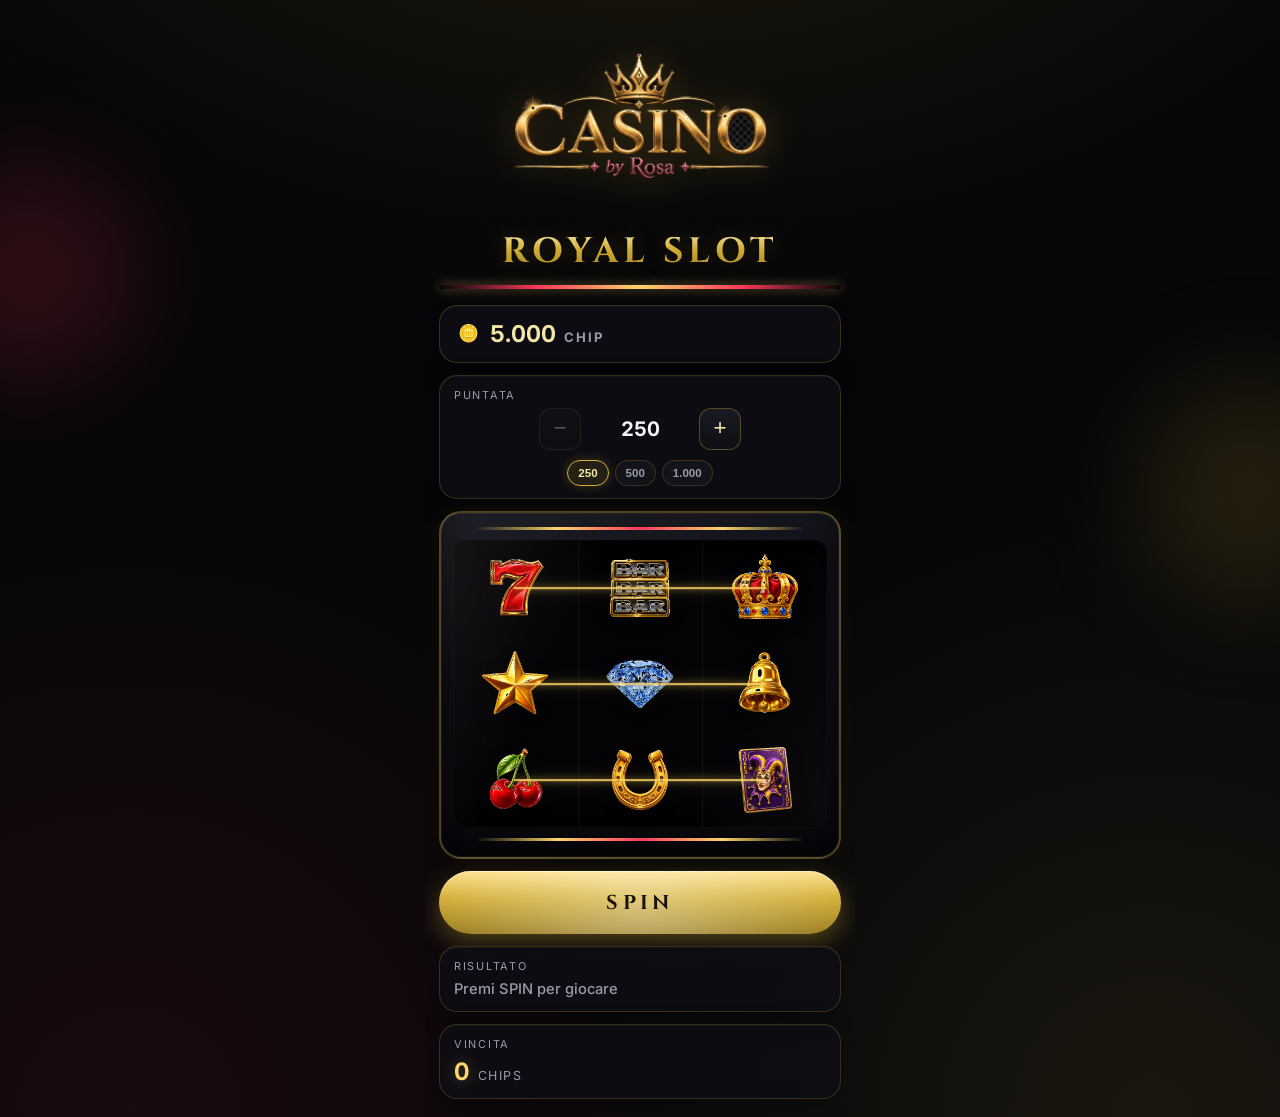
==== index.html @ 0f09d308 "Initial Royal Slot Mini App Co-authored-by: Cursor <cursoragent@cursor.com>" ====
<!DOCTYPE html>
<html lang="it">
<head>
  <meta charset="UTF-8">
  <meta name="viewport" content="width=device-width, initial-scale=1.0, maximum-scale=1.0, user-scalable=no, viewport-fit=cover">
  <meta name="theme-color" content="#0a0a0f">
  <title>Royal Slot by Rosa</title>
  <link rel="preconnect" href="https://fonts.googleapis.com">
  <link rel="preconnect" href="https://fonts.gstatic.com" crossorigin>
  <link href="https://fonts.googleapis.com/css2?family=Cinzel:wght@600;700&family=Inter:wght@400;500;600;700&display=swap" rel="stylesheet">
  <link rel="stylesheet" href="style.css">
  <script src="https://telegram.org/js/telegram-web-app.js"></script>
</head>
<body>
  <div class="app-shell" id="app">
    <div class="ambient-glow ambient-glow--left"></div>
    <div class="ambient-glow ambient-glow--right"></div>

    <header class="header">
      <img
        class="header__logo"
        src="assets/brand/casino-by-rosa-logo.png?v=3"
        alt="CASINO by Rosa"
        width="640"
        height="426"
        decoding="async"
      >
      <h1 class="header__title">ROYAL SLOT</h1>
      <div class="header__led-strip" aria-hidden="true"></div>
    </header>

    <section class="panel player-panel" aria-label="Profilo giocatore">
      <div class="player-info">
        <div class="player-info__row player-info__row--username" id="usernameRow" hidden>
          <span class="player-info__icon" aria-hidden="true">👤</span>
          <span class="player-info__username" id="usernameValue"></span>
        </div>
        <div class="player-info__row player-info__row--balance">
          <span class="player-info__icon" aria-hidden="true">🪙</span>
          <span class="player-info__balance">
            <span class="player-info__balance-value" id="balanceValue">5.000</span>
            <span class="player-info__currency">CHIP</span>
          </span>
        </div>
      </div>
    </section>

    <section class="panel bet-panel" aria-label="Selezione puntata">
      <div class="panel__label">Puntata</div>
      <div class="bet-controls">
        <button type="button" class="bet-btn bet-btn--minus" id="betMinus" aria-label="Diminuisci puntata">−</button>
        <div class="bet-controls__value" id="betValue">250</div>
        <button type="button" class="bet-btn bet-btn--plus" id="betPlus" aria-label="Aumenta puntata">+</button>
      </div>
      <div class="bet-presets" id="betPresets" role="group" aria-label="Puntate rapide"></div>
    </section>

    <section class="slot-machine" aria-label="Slot machine">
      <div class="slot-machine__frame">
        <div class="slot-machine__top-light" aria-hidden="true"></div>
        <div class="reels-window">
          <div class="reels-window__shine" aria-hidden="true"></div>
          <div class="reels" id="reels">
            <div class="reel" data-reel="0"><div class="reel__strip"></div></div>
            <div class="reel" data-reel="1"><div class="reel__strip"></div></div>
            <div class="reel" data-reel="2"><div class="reel__strip"></div></div>
          </div>
          <svg class="payline-guides" id="paylineGuides" aria-hidden="true"></svg>
          <svg class="payline-wins" id="paylineWins" aria-hidden="true"></svg>
        </div>
        <div class="slot-machine__bottom-light" aria-hidden="true"></div>
      </div>
    </section>

    <button type="button" class="spin-btn" id="spinBtn">
      <span class="spin-btn__glow" aria-hidden="true"></span>
      <span class="spin-btn__text">SPIN</span>
    </button>

    <section class="panel result-panel" aria-label="Risultato">
      <div class="panel__label">Risultato</div>
      <p class="result-text" id="resultText">Premi SPIN per giocare</p>
    </section>

    <section class="panel win-panel" aria-label="Vincita">
      <div class="panel__label">Vincita</div>
      <div class="win-display">
        <span class="win-display__value" id="winValue">0</span>
        <span class="win-display__currency">chips</span>
      </div>
    </section>

    <div class="win-overlay" id="winOverlay" aria-hidden="true">
      <div class="win-overlay__burst"></div>
      <p class="win-overlay__title">JACKPOT!</p>
      <p class="win-overlay__amount" id="winOverlayAmount">+0</p>
    </div>
  </div>

  <script type="module" src="app.js"></script>
</body>
</html>
---- style.css ----
/* Royal Slot by Rosa — Premium mobile casino UI */

:root {
  --bg-deep: #060608;
  --bg-panel: rgba(14, 14, 20, 0.92);
  --gold: #d4af37;
  --gold-light: #f5e6a8;
  --gold-dark: #9a7b1a;
  --led-red: #ff3b5c;
  --led-gold: #ffd56a;
  --text: #f4f4f8;
  --text-muted: #9a9aad;
  --symbol-height: 96px;
  --reels-visible: 3;
  --radius: 18px;
  --safe-top: env(safe-area-inset-top, 0px);
  --safe-bottom: env(safe-area-inset-bottom, 0px);
}

*,
*::before,
*::after {
  box-sizing: border-box;
}

html,
body {
  margin: 0;
  padding: 0;
  min-height: 100%;
  background: var(--bg-deep);
  color: var(--text);
  font-family: 'Inter', system-ui, -apple-system, sans-serif;
  -webkit-font-smoothing: antialiased;
  touch-action: manipulation;
  overscroll-behavior: none;
}

body {
  background:
    radial-gradient(ellipse 120% 80% at 50% -20%, rgba(212, 175, 55, 0.12), transparent 55%),
    radial-gradient(circle at 10% 100%, rgba(255, 59, 92, 0.08), transparent 40%),
    radial-gradient(circle at 90% 100%, rgba(255, 213, 106, 0.08), transparent 40%),
    var(--bg-deep);
}

.app-shell {
  position: relative;
  max-width: 430px;
  margin: 0 auto;
  padding: calc(12px + var(--safe-top)) 14px calc(18px + var(--safe-bottom));
  min-height: 100dvh;
  display: flex;
  flex-direction: column;
  gap: 12px;
  overflow-x: hidden;
}

.ambient-glow {
  position: fixed;
  width: 220px;
  height: 220px;
  border-radius: 50%;
  filter: blur(60px);
  opacity: 0.35;
  pointer-events: none;
  z-index: 0;
}

.ambient-glow--left {
  top: 18%;
  left: -80px;
  background: rgba(255, 59, 92, 0.5);
}

.ambient-glow--right {
  top: 42%;
  right: -80px;
  background: rgba(212, 175, 55, 0.45);
}

.header,
.panel,
.slot-machine,
.spin-btn {
  position: relative;
  z-index: 1;
}

/* Header */
.header {
  text-align: center;
  padding: 4px 0 4px;
}

.header__logo {
  display: block;
  width: min(88%, 300px);
  height: auto;
  margin: 0 auto 4px;
  object-fit: contain;
  filter: drop-shadow(0 4px 18px rgba(212, 175, 55, 0.22));
  user-select: none;
  -webkit-user-drag: none;
}

.header__subtitle {
  margin: 0;
  font-size: 0.72rem;
  letter-spacing: 0.28em;
  text-transform: uppercase;
  color: var(--gold-light);
  opacity: 0.85;
}

.header__title {
  margin: 2px 0 10px;
  font-family: 'Cinzel', serif;
  font-size: clamp(1.75rem, 7vw, 2.2rem);
  font-weight: 700;
  letter-spacing: 0.14em;
  background: linear-gradient(180deg, #fff6cc 0%, var(--gold) 45%, var(--gold-dark) 100%);
  -webkit-background-clip: text;
  background-clip: text;
  color: transparent;
  text-shadow: 0 0 24px rgba(212, 175, 55, 0.25);
}

.header__led-strip {
  height: 4px;
  border-radius: 999px;
  background: linear-gradient(90deg, transparent, var(--led-red), var(--led-gold), var(--led-red), transparent);
  animation: ledPulse 2.4s ease-in-out infinite;
  box-shadow: 0 0 12px rgba(255, 213, 106, 0.5);
}

@keyframes ledPulse {
  0%, 100% { opacity: 0.55; filter: brightness(0.9); }
  50% { opacity: 1; filter: brightness(1.25); }
}

/* Panels */
.panel {
  background: var(--bg-panel);
  border: 1px solid rgba(212, 175, 55, 0.22);
  border-radius: var(--radius);
  padding: 12px 14px;
  box-shadow:
    inset 0 1px 0 rgba(255, 255, 255, 0.04),
    0 8px 24px rgba(0, 0, 0, 0.35);
  backdrop-filter: blur(8px);
}

.panel__label {
  font-size: 0.68rem;
  letter-spacing: 0.16em;
  text-transform: uppercase;
  color: var(--text-muted);
  margin-bottom: 6px;
}

.player-panel {
  padding: 14px 16px;
}

.player-info {
  display: flex;
  flex-direction: column;
  gap: 10px;
}

.player-info__row {
  display: flex;
  align-items: center;
  gap: 10px;
  min-height: 28px;
}

.player-info__row--username[hidden] {
  display: none;
}

.player-info__icon {
  width: 24px;
  flex-shrink: 0;
  font-size: 1.05rem;
  line-height: 1;
  text-align: center;
}

.player-info__username {
  font-size: 0.98rem;
  font-weight: 600;
  color: var(--gold-light);
  letter-spacing: 0.02em;
  word-break: break-all;
}

.player-info__row--username[data-test-mode='true'] .player-info__username::after {
  content: ' · test';
  font-size: 0.72rem;
  font-weight: 500;
  letter-spacing: 0.08em;
  text-transform: uppercase;
  color: var(--text-muted);
  opacity: 0.85;
}

.player-info__balance {
  display: flex;
  align-items: baseline;
  gap: 8px;
  flex-wrap: wrap;
}

.player-info__balance-value {
  font-size: 1.45rem;
  font-weight: 700;
  color: var(--gold-light);
  font-variant-numeric: tabular-nums;
}

.player-info__currency {
  font-size: 0.82rem;
  font-weight: 700;
  letter-spacing: 0.14em;
  text-transform: uppercase;
  color: var(--text-muted);
}

.balance-display {
  display: flex;
  align-items: center;
  gap: 10px;
}

.balance-display__icon {
  width: 22px;
  height: 22px;
  border-radius: 50%;
  background: radial-gradient(circle at 35% 30%, var(--gold-light), var(--gold-dark));
  box-shadow: 0 0 10px rgba(212, 175, 55, 0.6);
  flex-shrink: 0;
}

.balance-display__value {
  font-size: 1.45rem;
  font-weight: 700;
  color: var(--gold-light);
  font-variant-numeric: tabular-nums;
}

/* Bet controls */
.bet-controls {
  display: flex;
  align-items: center;
  justify-content: center;
  gap: 14px;
  margin-bottom: 10px;
}

.bet-btn {
  width: 42px;
  height: 42px;
  border-radius: 12px;
  border: 1px solid rgba(212, 175, 55, 0.35);
  background: linear-gradient(180deg, #1a1a24, #0e0e14);
  color: var(--gold-light);
  font-size: 1.4rem;
  line-height: 1;
  cursor: pointer;
  transition: transform 0.15s, box-shadow 0.15s;
}

.bet-btn:active:not(:disabled) {
  transform: scale(0.94);
}

.bet-btn:disabled {
  opacity: 0.35;
  cursor: not-allowed;
}

.bet-controls__value {
  min-width: 90px;
  text-align: center;
  font-size: 1.25rem;
  font-weight: 700;
  font-variant-numeric: tabular-nums;
  color: var(--text);
}

.bet-presets {
  display: flex;
  flex-wrap: wrap;
  gap: 6px;
  justify-content: center;
}

.bet-preset {
  border: 1px solid rgba(212, 175, 55, 0.2);
  background: rgba(255, 255, 255, 0.03);
  color: var(--text-muted);
  border-radius: 999px;
  padding: 6px 10px;
  font-size: 0.72rem;
  font-weight: 600;
  cursor: pointer;
  transition: all 0.15s;
}

.bet-preset.is-active,
.bet-preset:active {
  border-color: var(--gold);
  color: var(--gold-light);
  background: rgba(212, 175, 55, 0.12);
  box-shadow: 0 0 12px rgba(212, 175, 55, 0.25);
}

/* Slot machine frame */
.slot-machine__frame {
  position: relative;
  padding: 14px 12px 16px;
  border-radius: 22px;
  background:
    linear-gradient(160deg, rgba(255, 255, 255, 0.06), transparent 35%),
    linear-gradient(180deg, #12121a 0%, #08080e 100%);
  border: 2px solid rgba(212, 175, 55, 0.35);
  box-shadow:
    inset 0 0 0 1px rgba(255, 255, 255, 0.05),
    inset 0 -16px 32px rgba(0, 0, 0, 0.55),
    0 16px 40px rgba(0, 0, 0, 0.5),
    0 0 30px rgba(212, 175, 55, 0.08);
}

.slot-machine__top-light,
.slot-machine__bottom-light {
  height: 3px;
  margin: 0 auto 10px;
  width: 88%;
  border-radius: 999px;
  background: linear-gradient(90deg, transparent, var(--led-gold), var(--led-red), var(--led-gold), transparent);
  animation: ledPulse 1.8s ease-in-out infinite reverse;
}

.slot-machine__bottom-light {
  margin: 10px auto 0;
}

.reels-window {
  position: relative;
  height: calc(var(--symbol-height) * var(--reels-visible));
  overflow: hidden;
  border-radius: 14px;
  background:
    linear-gradient(180deg, rgba(0, 0, 0, 0.65), rgba(0, 0, 0, 0.2) 12%, rgba(0, 0, 0, 0.2) 88%, rgba(0, 0, 0, 0.65)),
    #050508;
  box-shadow:
    inset 0 8px 24px rgba(0, 0, 0, 0.85),
    inset 0 0 0 1px rgba(255, 255, 255, 0.04);
}

.reels-window__shine {
  position: absolute;
  inset: 0;
  background: linear-gradient(115deg, rgba(255, 255, 255, 0.08) 0%, transparent 32%, transparent 68%, rgba(255, 255, 255, 0.04) 100%);
  pointer-events: none;
  z-index: 3;
}

.reels {
  position: relative;
  z-index: 1;
  display: grid;
  grid-template-columns: repeat(3, 1fr);
  height: 100%;
  gap: 0;
}

.reel {
  position: relative;
  overflow: hidden;
  border-left: 1px solid rgba(212, 175, 55, 0.08);
  border-right: 1px solid rgba(0, 0, 0, 0.5);
}

.reel:first-child {
  border-left: none;
}

.reel:last-child {
  border-right: none;
}

.reel__strip {
  will-change: transform;
}

.reel--spinning .symbol-cell__img {
  filter: blur(1.5px) brightness(1.08);
}

.reel--spinning .symbol-cell--fallback {
  filter: blur(1px);
}

/* Payline guide & win overlays */
.payline-guides,
.payline-wins {
  position: absolute;
  inset: 0;
  width: 100%;
  height: 100%;
  pointer-events: none;
  overflow: visible;
}

.payline-guides {
  z-index: 6;
  opacity: 1;
  transition: opacity 0.35s ease;
}

.payline-wins {
  z-index: 7;
}

.payline-guide {
  fill: none;
  stroke: rgba(255, 213, 106, 0.72);
  stroke-width: 2;
  stroke-linecap: round;
  vector-effect: non-scaling-stroke;
  filter:
    drop-shadow(0 0 3px rgba(255, 213, 106, 0.65))
    drop-shadow(0 0 7px rgba(212, 175, 55, 0.45));
}

.payline-guide--horizontal {
  stroke: rgba(255, 213, 106, 0.78);
  stroke-width: 2.25;
}

.payline-guide--vertical {
  stroke: rgba(212, 175, 55, 0.68);
  stroke-width: 2;
  stroke-dasharray: 7 5;
}

.payline-guide--diagonal {
  stroke: rgba(255, 180, 120, 0.62);
  stroke-width: 1.85;
  stroke-dasharray: 6 5;
}

.reels-window--spinning .payline-guides,
.reels-window--has-wins .payline-guides {
  opacity: 0;
}

.payline-win {
  fill: none;
  stroke: rgba(255, 230, 140, 0.98);
  stroke-width: 3;
  stroke-linecap: round;
  vector-effect: non-scaling-stroke;
  filter:
    drop-shadow(0 0 5px rgba(255, 213, 106, 0.95))
    drop-shadow(0 0 12px rgba(255, 59, 92, 0.55));
  animation: winLinePulse 0.75s ease-in-out infinite alternate;
}

.payline-win--diagonal {
  stroke-width: 2.6;
}

@keyframes winLinePulse {
  from {
    opacity: 0.72;
    stroke: rgba(255, 213, 106, 0.75);
  }
  to {
    opacity: 1;
    stroke: rgba(255, 255, 255, 0.98);
  }
}

/* Symbol cells */
.symbol-cell {
  height: var(--symbol-height);
  display: flex;
  align-items: center;
  justify-content: center;
  padding: 8px;
  position: relative;
  transition: opacity 0.35s ease, filter 0.35s ease;
}

.reels-window--has-wins .symbol-cell:not(.symbol-cell--win) {
  opacity: 0.38;
  filter: saturate(0.35) brightness(0.72);
}

.reels-window--has-wins .symbol-cell--win {
  z-index: 2;
}

.symbol-cell__img {
  width: 72px;
  height: 72px;
  object-fit: contain;
  filter: drop-shadow(0 4px 8px rgba(0, 0, 0, 0.45));
  transition: transform 0.2s, filter 0.2s;
  user-select: none;
  -webkit-user-drag: none;
}

.symbol-cell--fallback {
  width: 72px;
  height: 72px;
  border-radius: 16px;
  border: 2px solid rgba(212, 175, 55, 0.45);
  background:
    radial-gradient(circle at 30% 25%, rgba(255, 255, 255, 0.12), transparent 50%),
    linear-gradient(145deg, #1a1a28, #0c0c12);
  display: flex;
  align-items: center;
  justify-content: center;
  font-size: 0.55rem;
  font-weight: 700;
  letter-spacing: 0.06em;
  color: var(--gold-light);
  text-align: center;
  line-height: 1.2;
  box-shadow: inset 0 0 12px rgba(212, 175, 55, 0.08);
}

.symbol-cell--fallback::before {
  content: attr(data-fallback-label);
}

.symbol-cell--win .symbol-cell__img,
.symbol-cell--win.symbol-cell--fallback {
  animation: winPop 0.65s ease-in-out infinite alternate;
  filter:
    drop-shadow(0 0 10px rgba(255, 213, 106, 0.95))
    drop-shadow(0 0 22px rgba(255, 59, 92, 0.45))
    drop-shadow(0 4px 8px rgba(0, 0, 0, 0.45));
}

.symbol-cell--win::after {
  content: '';
  position: absolute;
  inset: 6px;
  border-radius: 14px;
  border: 2px solid rgba(255, 213, 106, 0.95);
  box-shadow:
    0 0 16px rgba(255, 213, 106, 0.75),
    0 0 32px rgba(255, 59, 92, 0.35),
    inset 0 0 14px rgba(255, 213, 106, 0.22);
  animation: winRing 0.75s ease-in-out infinite alternate;
  pointer-events: none;
}

.symbol-cell--win.symbol-cell--fallback {
  border-color: var(--led-gold);
  box-shadow:
    0 0 20px rgba(255, 213, 106, 0.65),
    0 0 36px rgba(255, 59, 92, 0.3);
}

@keyframes winRing {
  from {
    opacity: 0.75;
    transform: scale(0.98);
    border-color: rgba(255, 213, 106, 0.75);
  }
  to {
    opacity: 1;
    transform: scale(1);
    border-color: rgba(255, 255, 255, 0.95);
  }
}

@keyframes winPop {
  from { transform: scale(1); }
  to { transform: scale(1.08); }
}

/* Spin button */
.spin-btn {
  position: relative;
  width: 100%;
  border: none;
  border-radius: 999px;
  padding: 18px 24px;
  cursor: pointer;
  overflow: hidden;
  background: linear-gradient(180deg, #ffe08a 0%, var(--gold) 42%, var(--gold-dark) 100%);
  box-shadow:
    0 8px 24px rgba(212, 175, 55, 0.35),
    inset 0 1px 0 rgba(255, 255, 255, 0.45);
  transition: transform 0.15s, box-shadow 0.15s, opacity 0.15s;
}

.spin-btn__text {
  position: relative;
  z-index: 1;
  font-family: 'Cinzel', serif;
  font-size: 1.25rem;
  font-weight: 700;
  letter-spacing: 0.22em;
  color: #1a1205;
}

.spin-btn__glow {
  position: absolute;
  inset: -40%;
  background: radial-gradient(circle, rgba(255, 255, 255, 0.35), transparent 60%);
  animation: spinGlow 2.5s linear infinite;
}

@keyframes spinGlow {
  from { transform: rotate(0deg); }
  to { transform: rotate(360deg); }
}

.spin-btn:active:not(:disabled) {
  transform: scale(0.98);
}

.spin-btn:disabled {
  opacity: 0.55;
  cursor: not-allowed;
}

.spin-btn.is-spinning .spin-btn__text {
  animation: pulseText 0.8s ease-in-out infinite;
}

@keyframes pulseText {
  0%, 100% { opacity: 1; }
  50% { opacity: 0.65; }
}

/* Result & win panels */
.result-text {
  margin: 0;
  font-size: 0.92rem;
  font-weight: 500;
  line-height: 1.4;
  color: var(--text-muted);
  white-space: pre-line;
}

.result-text[data-tone='win'] {
  color: var(--gold-light);
  text-shadow: 0 0 12px rgba(212, 175, 55, 0.35);
}

.result-text[data-tone='loss'] {
  color: #c8c8d4;
}

.win-display {
  display: flex;
  align-items: baseline;
  gap: 8px;
}

.win-display__value {
  font-size: 1.5rem;
  font-weight: 700;
  color: var(--led-gold);
  font-variant-numeric: tabular-nums;
  text-shadow: 0 0 16px rgba(255, 213, 106, 0.35);
}

.win-display__currency {
  font-size: 0.78rem;
  letter-spacing: 0.12em;
  text-transform: uppercase;
  color: var(--text-muted);
}

/* Big win overlay */
.win-overlay {
  position: fixed;
  inset: 0;
  display: flex;
  flex-direction: column;
  align-items: center;
  justify-content: center;
  background: rgba(0, 0, 0, 0.72);
  opacity: 0;
  visibility: hidden;
  transition: opacity 0.35s, visibility 0.35s;
  z-index: 100;
  pointer-events: none;
}

.win-overlay.is-visible {
  opacity: 1;
  visibility: visible;
}

.win-overlay__burst {
  position: absolute;
  width: 280px;
  height: 280px;
  border-radius: 50%;
  background: radial-gradient(circle, rgba(255, 213, 106, 0.35), transparent 68%);
  animation: burst 1.2s ease-out infinite;
}

@keyframes burst {
  from { transform: scale(0.6); opacity: 0.9; }
  to { transform: scale(1.4); opacity: 0; }
}

.win-overlay__title {
  position: relative;
  margin: 0 0 8px;
  font-family: 'Cinzel', serif;
  font-size: 2rem;
  letter-spacing: 0.12em;
  color: var(--gold-light);
  text-shadow: 0 0 24px rgba(255, 213, 106, 0.65);
  animation: winTitle 0.5s ease-in-out infinite alternate;
}

.win-overlay__amount {
  position: relative;
  margin: 0;
  font-size: 1.6rem;
  font-weight: 700;
  color: var(--led-gold);
}

@keyframes winTitle {
  from { transform: scale(1); }
  to { transform: scale(1.05); }
}

.is-spinning .slot-machine__frame {
  box-shadow:
    inset 0 0 0 1px rgba(255, 255, 255, 0.05),
    inset 0 -16px 32px rgba(0, 0, 0, 0.55),
    0 16px 40px rgba(0, 0, 0, 0.5),
    0 0 40px rgba(255, 59, 92, 0.12);
}

@media (max-height: 700px) {
  :root {
    --symbol-height: 84px;
  }

  .app-shell {
    gap: 8px;
    padding-top: calc(8px + var(--safe-top));
  }

  .panel {
    padding: 10px 12px;
  }

  .spin-btn {
    padding: 14px 20px;
  }
}

@media (min-width: 431px) {
  .app-shell {
    padding-top: calc(20px + var(--safe-top));
  }
}
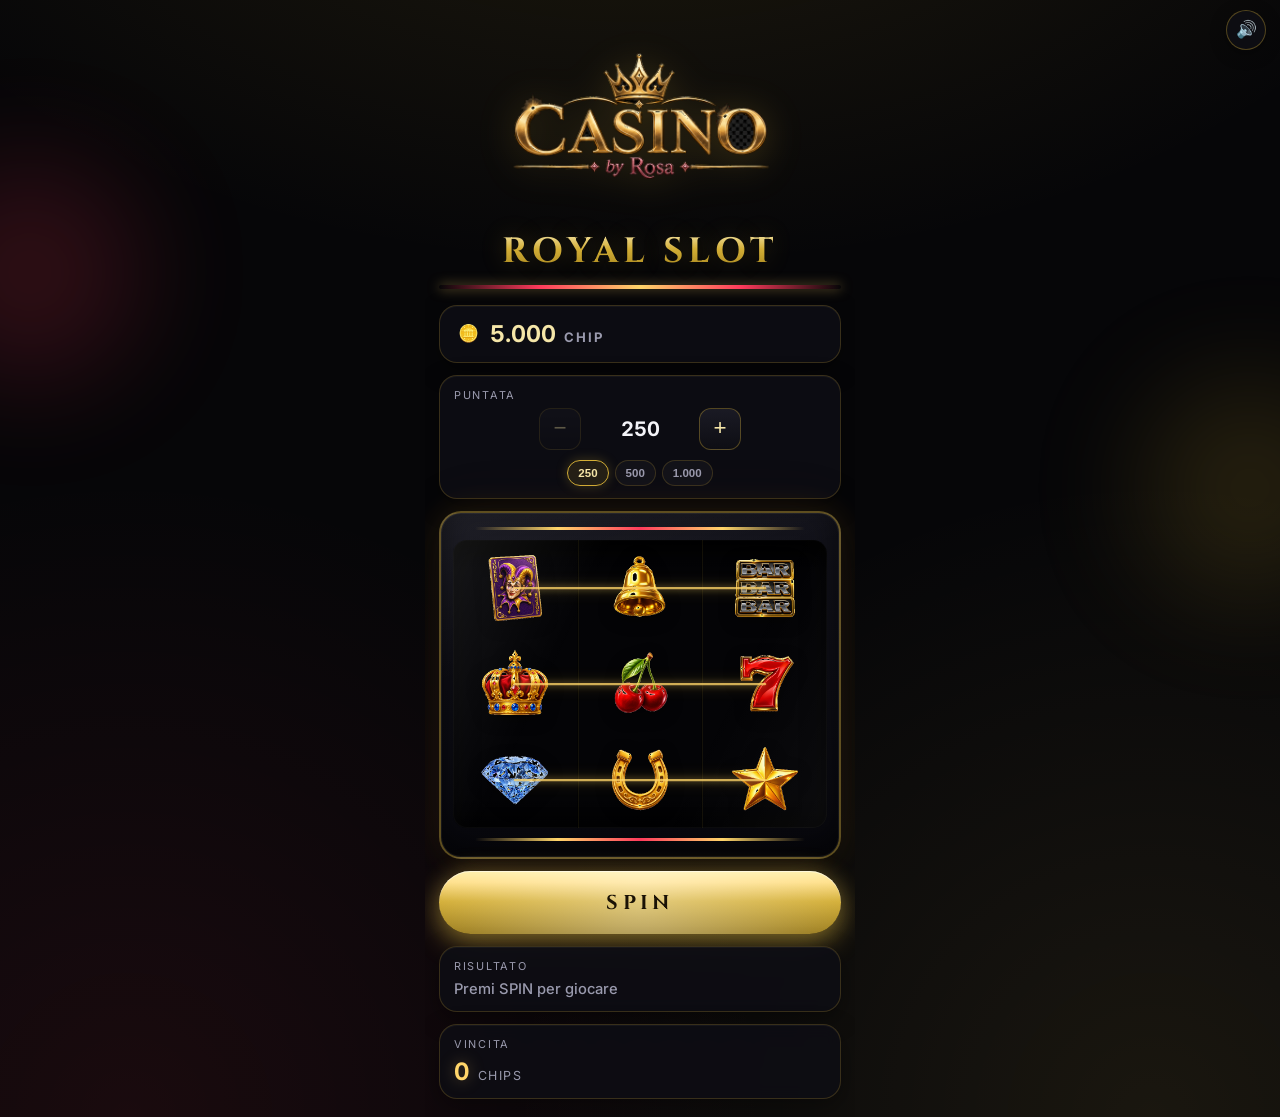
==== commit 06eec9e5: "Apply user win multipliers to slot payouts Co-authored-by: Cursor <cursoragent@cursor.com>" ====
--- a/index.html
+++ b/index.html
@@ -8,7 +8,7 @@
   <link rel="preconnect" href="https://fonts.googleapis.com">
   <link rel="preconnect" href="https://fonts.gstatic.com" crossorigin>
   <link href="https://fonts.googleapis.com/css2?family=Cinzel:wght@600;700&family=Inter:wght@400;500;600;700&display=swap" rel="stylesheet">
-  <link rel="stylesheet" href="style.css">
+  <link rel="stylesheet" href="style.css?v=40">
   <script src="https://telegram.org/js/telegram-web-app.js"></script>
 </head>
 <body>
@@ -41,6 +41,7 @@
             <span class="player-info__balance-value" id="balanceValue">5.000</span>
             <span class="player-info__currency">CHIP</span>
           </span>
+          <span class="payout-badge" id="payoutBadge" hidden></span>
         </div>
       </div>
     </section>
@@ -92,11 +93,14 @@
 
     <div class="win-overlay" id="winOverlay" aria-hidden="true">
       <div class="win-overlay__burst"></div>
-      <p class="win-overlay__title">JACKPOT!</p>
+      <p class="win-overlay__title" id="winOverlayTitle">VINCITA</p>
+      <p class="win-overlay__base" id="winOverlayBase" hidden></p>
+      <p class="win-overlay__bonus" id="winOverlayBonus" hidden></p>
+      <p class="win-overlay__extra" id="winOverlayExtra" hidden></p>
       <p class="win-overlay__amount" id="winOverlayAmount">+0</p>
     </div>
   </div>
 
-  <script type="module" src="app.js"></script>
+  <script type="module" src="app.js?v=40"></script>
 </body>
 </html>
--- a/style.css
+++ b/style.css
@@ -6,6 +6,7 @@
   --gold: #d4af37;
   --gold-light: #f5e6a8;
   --gold-dark: #9a7b1a;
+  --rose-deep: #8b1a3a;
   --led-red: #ff3b5c;
   --led-gold: #ffd56a;
   --text: #f4f4f8;
@@ -213,11 +214,29 @@
   flex-wrap: wrap;
 }
 
+.payout-badge {
+  margin-left: 6px;
+  padding: 2px 8px;
+  border-radius: 999px;
+  font-size: 0.72rem;
+  font-weight: 700;
+  letter-spacing: 0.04em;
+  color: #1a1204;
+  background: linear-gradient(180deg, #ffe7a0 0%, #d4af37 100%);
+  box-shadow: 0 0 10px rgba(255, 213, 106, 0.45);
+}
+
 .player-info__balance-value {
   font-size: 1.45rem;
   font-weight: 700;
   color: var(--gold-light);
   font-variant-numeric: tabular-nums;
+  transition: text-shadow 0.25s ease, color 0.25s ease;
+}
+
+.player-info__balance-value--animating {
+  color: #fff2b8;
+  text-shadow: 0 0 14px rgba(255, 213, 106, 0.45);
 }
 
 .player-info__currency {
@@ -325,12 +344,14 @@
   background:
     linear-gradient(160deg, rgba(255, 255, 255, 0.06), transparent 35%),
     linear-gradient(180deg, #12121a 0%, #08080e 100%);
-  border: 2px solid rgba(212, 175, 55, 0.35);
+  border: 2px solid rgba(212, 175, 55, 0.42);
   box-shadow:
-    inset 0 0 0 1px rgba(255, 255, 255, 0.05),
+    inset 0 0 0 1px rgba(255, 255, 255, 0.06),
     inset 0 -16px 32px rgba(0, 0, 0, 0.55),
     0 16px 40px rgba(0, 0, 0, 0.5),
-    0 0 30px rgba(212, 175, 55, 0.08);
+    0 0 36px rgba(212, 175, 55, 0.14),
+    0 0 64px color-mix(in srgb, var(--rose-deep) 8%, transparent);
+  transition: box-shadow 0.35s ease;
 }
 
 .slot-machine__top-light,
@@ -358,6 +379,33 @@
   box-shadow:
     inset 0 8px 24px rgba(0, 0, 0, 0.85),
     inset 0 0 0 1px rgba(255, 255, 255, 0.04);
+}
+
+.reels-window--spinning::after {
+  content: '';
+  position: absolute;
+  inset: -20% -40%;
+  background: linear-gradient(
+    105deg,
+    transparent 38%,
+    rgba(255, 230, 140, 0.14) 48%,
+    rgba(255, 213, 106, 0.28) 50%,
+    rgba(255, 230, 140, 0.14) 52%,
+    transparent 62%
+  );
+  pointer-events: none;
+  z-index: 4;
+  animation: reelLightSweep 1.6s ease-in-out infinite;
+}
+
+.reels-window--spinning .reel {
+  box-shadow: inset 0 0 18px rgba(255, 213, 106, 0.08);
+}
+
+@keyframes reelLightSweep {
+  0% { transform: translateX(-28%); opacity: 0.45; }
+  50% { opacity: 0.95; }
+  100% { transform: translateX(28%); opacity: 0.45; }
 }
 
 .reels-window__shine {
@@ -497,8 +545,8 @@
 }
 
 .reels-window--has-wins .symbol-cell:not(.symbol-cell--win) {
-  opacity: 0.38;
-  filter: saturate(0.35) brightness(0.72);
+  opacity: 0.32;
+  filter: saturate(0.28) brightness(0.68);
 }
 
 .reels-window--has-wins .symbol-cell--win {
@@ -543,23 +591,23 @@
 .symbol-cell--win.symbol-cell--fallback {
   animation: winPop 0.65s ease-in-out infinite alternate;
   filter:
-    drop-shadow(0 0 10px rgba(255, 213, 106, 0.95))
-    drop-shadow(0 0 22px rgba(255, 59, 92, 0.45))
+    drop-shadow(0 0 12px rgba(255, 213, 106, 0.95))
+    drop-shadow(0 0 24px rgba(255, 59, 92, 0.4))
     drop-shadow(0 4px 8px rgba(0, 0, 0, 0.45));
 }
 
 .symbol-cell--win::after {
   content: '';
   position: absolute;
-  inset: 6px;
-  border-radius: 14px;
-  border: 2px solid rgba(255, 213, 106, 0.95);
+  inset: -2px;
+  border-radius: 18px;
+  border: 2px solid rgba(255, 213, 106, 0.85);
   box-shadow:
-    0 0 16px rgba(255, 213, 106, 0.75),
-    0 0 32px rgba(255, 59, 92, 0.35),
-    inset 0 0 14px rgba(255, 213, 106, 0.22);
+    0 0 14px rgba(255, 213, 106, 0.65),
+    0 0 28px rgba(255, 59, 92, 0.28);
   animation: winRing 0.75s ease-in-out infinite alternate;
   pointer-events: none;
+  background: transparent;
 }
 
 .symbol-cell--win.symbol-cell--fallback {
@@ -596,11 +644,20 @@
   padding: 18px 24px;
   cursor: pointer;
   overflow: hidden;
-  background: linear-gradient(180deg, #ffe08a 0%, var(--gold) 42%, var(--gold-dark) 100%);
+  background: linear-gradient(180deg, #fff0a8 0%, #ffe08a 18%, var(--gold) 48%, var(--gold-dark) 100%);
   box-shadow:
-    0 8px 24px rgba(212, 175, 55, 0.35),
-    inset 0 1px 0 rgba(255, 255, 255, 0.45);
-  transition: transform 0.15s, box-shadow 0.15s, opacity 0.15s;
+    0 10px 28px rgba(212, 175, 55, 0.45),
+    0 0 24px rgba(255, 213, 106, 0.22),
+    inset 0 1px 0 rgba(255, 255, 255, 0.55);
+  transition: transform 0.12s ease, box-shadow 0.2s ease, opacity 0.2s ease, filter 0.2s ease;
+}
+
+.spin-btn:not(:disabled):hover {
+  filter: brightness(1.05);
+  box-shadow:
+    0 12px 32px rgba(212, 175, 55, 0.52),
+    0 0 28px rgba(255, 213, 106, 0.28),
+    inset 0 1px 0 rgba(255, 255, 255, 0.6);
 }
 
 .spin-btn__text {
@@ -626,12 +683,43 @@
 }
 
 .spin-btn:active:not(:disabled) {
-  transform: scale(0.98);
+  transform: scale(0.965) translateY(1px);
+  box-shadow:
+    0 4px 14px rgba(212, 175, 55, 0.35),
+    inset 0 2px 8px rgba(0, 0, 0, 0.18);
 }
 
 .spin-btn:disabled {
-  opacity: 0.55;
+  opacity: 0.62;
   cursor: not-allowed;
+  filter: saturate(0.75);
+}
+
+.spin-btn.is-loading {
+  filter: saturate(0.85) brightness(0.92);
+}
+
+.spin-btn.is-loading .spin-btn__text {
+  opacity: 0;
+}
+
+.spin-btn.is-loading::after {
+  content: '';
+  position: absolute;
+  z-index: 2;
+  top: 50%;
+  left: 50%;
+  width: 22px;
+  height: 22px;
+  margin: -11px 0 0 -11px;
+  border: 2px solid rgba(26, 18, 5, 0.18);
+  border-top-color: rgba(26, 18, 5, 0.82);
+  border-radius: 50%;
+  animation: spinBtnLoader 0.7s linear infinite;
+}
+
+@keyframes spinBtnLoader {
+  to { transform: rotate(360deg); }
 }
 
 .spin-btn.is-spinning .spin-btn__text {
@@ -691,17 +779,32 @@
   flex-direction: column;
   align-items: center;
   justify-content: center;
-  background: rgba(0, 0, 0, 0.72);
+  background: rgba(0, 0, 0, 0.78);
   opacity: 0;
   visibility: hidden;
-  transition: opacity 0.35s, visibility 0.35s;
+  transition: opacity 0.4s ease, visibility 0.4s ease;
   z-index: 100;
   pointer-events: none;
+  backdrop-filter: blur(2px);
 }
 
 .win-overlay.is-visible {
   opacity: 1;
   visibility: visible;
+}
+
+.win-overlay.is-visible .win-overlay__title,
+.win-overlay.is-visible .win-overlay__amount,
+.win-overlay.is-visible .win-overlay__bonus {
+  animation: bigWinEnter 0.55s cubic-bezier(0.22, 1, 0.36, 1) both;
+}
+
+.win-overlay.is-visible .win-overlay__amount {
+  animation-delay: 0.08s;
+}
+
+.win-overlay.has-bonus .win-overlay__bonus {
+  animation: bonusPulse 1.1s ease-in-out infinite;
 }
 
 .win-overlay__burst {
@@ -709,13 +812,28 @@
   width: 280px;
   height: 280px;
   border-radius: 50%;
-  background: radial-gradient(circle, rgba(255, 213, 106, 0.35), transparent 68%);
+  background: radial-gradient(circle, rgba(255, 213, 106, 0.38), transparent 68%);
   animation: burst 1.2s ease-out infinite;
 }
 
-@keyframes burst {
-  from { transform: scale(0.6); opacity: 0.9; }
-  to { transform: scale(1.4); opacity: 0; }
+.win-overlay__burst::after {
+  content: '';
+  position: absolute;
+  inset: 18%;
+  border-radius: 50%;
+  border: 1px solid rgba(255, 213, 106, 0.35);
+  animation: burst 1.6s ease-out infinite 0.25s;
+}
+
+@keyframes bigWinEnter {
+  from {
+    opacity: 0;
+    transform: scale(0.82) translateY(12px);
+  }
+  to {
+    opacity: 1;
+    transform: scale(1) translateY(0);
+  }
 }
 
 .win-overlay__title {
@@ -724,9 +842,13 @@
   font-family: 'Cinzel', serif;
   font-size: 2rem;
   letter-spacing: 0.12em;
-  color: var(--gold-light);
   text-shadow: 0 0 24px rgba(255, 213, 106, 0.65);
-  animation: winTitle 0.5s ease-in-out infinite alternate;
+  background: linear-gradient(90deg, #fff6cc, var(--led-gold), #fff6cc);
+  background-size: 200% auto;
+  -webkit-background-clip: text;
+  background-clip: text;
+  color: transparent;
+  animation: winTitleShimmer 1.8s linear infinite;
 }
 
 .win-overlay__amount {
@@ -735,6 +857,35 @@
   font-size: 1.6rem;
   font-weight: 700;
   color: var(--led-gold);
+  text-shadow: 0 0 18px rgba(255, 213, 106, 0.5);
+}
+
+.win-overlay__base,
+.win-overlay__extra {
+  position: relative;
+  margin: 4px 0 0;
+  font-size: 0.95rem;
+  font-weight: 600;
+  letter-spacing: 0.08em;
+  color: rgba(255, 246, 204, 0.86);
+}
+
+.win-overlay__bonus {
+  position: relative;
+  margin: 10px 0 6px;
+  font-family: 'Cinzel', serif;
+  font-size: 1.55rem;
+  font-weight: 700;
+  letter-spacing: 0.14em;
+  color: #fff3b0;
+  text-shadow:
+    0 0 16px rgba(255, 213, 106, 0.9),
+    0 0 28px rgba(212, 175, 55, 0.55);
+}
+
+@keyframes bonusPulse {
+  0%, 100% { transform: scale(1); filter: brightness(1); }
+  50% { transform: scale(1.08); filter: brightness(1.25); }
 }
 
 @keyframes winTitle {
@@ -742,12 +893,201 @@
   to { transform: scale(1.05); }
 }
 
+@keyframes winTitleShimmer {
+  from { background-position: 0% center; }
+  to { background-position: 200% center; }
+}
+
 .is-spinning .slot-machine__frame {
   box-shadow:
-    inset 0 0 0 1px rgba(255, 255, 255, 0.05),
+    inset 0 0 0 1px rgba(255, 255, 255, 0.06),
     inset 0 -16px 32px rgba(0, 0, 0, 0.55),
     0 16px 40px rgba(0, 0, 0, 0.5),
-    0 0 40px rgba(255, 59, 92, 0.12);
+    0 0 48px rgba(255, 59, 92, 0.18),
+    0 0 72px rgba(212, 175, 55, 0.16);
+}
+
+/* Ambient sparkles (created by app.js) */
+.ambient-sparkle {
+  position: fixed;
+  width: 4px;
+  height: 4px;
+  border-radius: 50%;
+  background: radial-gradient(circle, rgba(255, 230, 140, 0.95), rgba(212, 175, 55, 0.2));
+  box-shadow: 0 0 8px rgba(255, 213, 106, 0.55);
+  pointer-events: none;
+  z-index: 0;
+  opacity: 0;
+  animation: sparkleFloat 5.5s ease-in-out infinite;
+  animation-delay: var(--sparkle-delay, 0s);
+}
+
+@keyframes sparkleFloat {
+  0%, 100% {
+    opacity: 0;
+    transform: translate3d(0, 0, 0) scale(0.6);
+  }
+  20%, 70% {
+    opacity: 0.75;
+  }
+  50% {
+    opacity: 1;
+    transform: translate3d(var(--sparkle-drift, 10px), -18px, 0) scale(1);
+  }
+}
+
+@keyframes burst {
+  from { transform: scale(0.6); opacity: 0.9; }
+  to { transform: scale(1.4); opacity: 0; }
+}
+
+/* Audio toggle (created by app.js) */
+.audio-toggle {
+  position: fixed;
+  top: calc(10px + var(--safe-top));
+  right: 14px;
+  z-index: 120;
+  width: 40px;
+  height: 40px;
+  border: 1px solid rgba(212, 175, 55, 0.35);
+  border-radius: 50%;
+  background: rgba(14, 14, 20, 0.88);
+  color: var(--gold-light);
+  font-size: 1.05rem;
+  line-height: 1;
+  cursor: pointer;
+  box-shadow: 0 4px 16px rgba(0, 0, 0, 0.35);
+  transition: transform 0.15s ease, box-shadow 0.15s ease;
+}
+
+.audio-toggle:active {
+  transform: scale(0.94);
+}
+
+/* Win FX — flying chips & coin rain (created by app.js) */
+.fx-layer {
+  position: fixed;
+  inset: 0;
+  pointer-events: none;
+  z-index: 105;
+  overflow: hidden;
+}
+
+.fx-chip,
+.fx-rain-coin {
+  position: fixed;
+  pointer-events: none;
+  will-change: transform, opacity;
+}
+
+.fx-chip {
+  width: 14px;
+  height: 14px;
+  margin: -7px 0 0 -7px;
+  border-radius: 50%;
+  background:
+    radial-gradient(circle at 35% 28%, #fff6cc 0%, var(--gold-light) 28%, var(--gold) 62%, var(--gold-dark) 100%);
+  box-shadow:
+    0 0 8px rgba(255, 213, 106, 0.65),
+    inset 0 1px 1px rgba(255, 255, 255, 0.45);
+  opacity: 0;
+  transform: translate3d(0, 0, 0) scale(0.65) rotate(0deg);
+  animation: fxChipFly var(--fx-duration, 650ms) cubic-bezier(0.22, 0.85, 0.3, 1) var(--fx-delay, 0ms) forwards;
+}
+
+.fx-chip--disc {
+  width: 16px;
+  height: 10px;
+  margin: -5px 0 0 -8px;
+  border-radius: 999px;
+  border: 2px solid rgba(255, 230, 140, 0.72);
+  background: linear-gradient(180deg, #fff2b8 0%, var(--gold) 48%, var(--gold-dark) 100%);
+}
+
+.fx-rain-coin {
+  top: -20px;
+  width: 15px;
+  height: 15px;
+  margin-left: -7.5px;
+  border-radius: 50%;
+  border: 1px solid rgba(255, 230, 140, 0.55);
+  background:
+    radial-gradient(circle at 32% 26%, #fff8d8 0%, var(--gold-light) 30%, var(--gold) 68%, var(--gold-dark) 100%);
+  box-shadow: 0 0 10px rgba(255, 213, 106, 0.5);
+  opacity: 0;
+  transform: translate3d(0, 0, 0) scale(0.75) rotate(0deg);
+  animation: fxCoinRain var(--fx-duration, 1600ms) ease-in var(--fx-delay, 0ms) forwards;
+}
+
+@keyframes fxChipFly {
+  0% {
+    opacity: 1;
+    transform: translate3d(0, 0, 0) scale(0.75) rotate(0deg);
+  }
+
+  82% {
+    opacity: 1;
+  }
+
+  100% {
+    opacity: 0;
+    transform:
+      translate3d(var(--fx-dx, 0), var(--fx-dy, 0), 0)
+      scale(0.32)
+      rotate(var(--fx-rotate, 360deg));
+  }
+}
+
+@keyframes fxCoinRain {
+  0% {
+    opacity: 0;
+    transform: translate3d(0, 0, 0) scale(0.75) rotate(0deg);
+  }
+
+  10% {
+    opacity: 1;
+  }
+
+  100% {
+    opacity: 0;
+    transform:
+      translate3d(var(--fx-rain-drift, 0), calc(100vh + 48px), 0)
+      scale(0.92)
+      rotate(var(--fx-rain-rotate, 540deg));
+  }
+}
+
+@media (prefers-reduced-motion: reduce) {
+  .ambient-sparkle,
+  .reels-window--spinning::after,
+  .spin-btn__glow,
+  .header__led-strip,
+  .slot-machine__top-light,
+  .slot-machine__bottom-light,
+  .win-overlay__burst,
+  .payline-win,
+  .symbol-cell--win .symbol-cell__img,
+  .symbol-cell--win::after,
+  .spin-btn.is-spinning .spin-btn__text,
+  .win-overlay__title {
+    animation: none !important;
+  }
+
+  .fx-chip,
+  .fx-rain-coin {
+    animation: none !important;
+    display: none;
+  }
+
+  .reels-window--spinning::after {
+    opacity: 0.35;
+    transform: none;
+  }
+
+  .spin-btn.is-loading::after {
+    animation: none;
+    border-top-color: rgba(26, 18, 5, 0.5);
+  }
 }
 
 @media (max-height: 700px) {
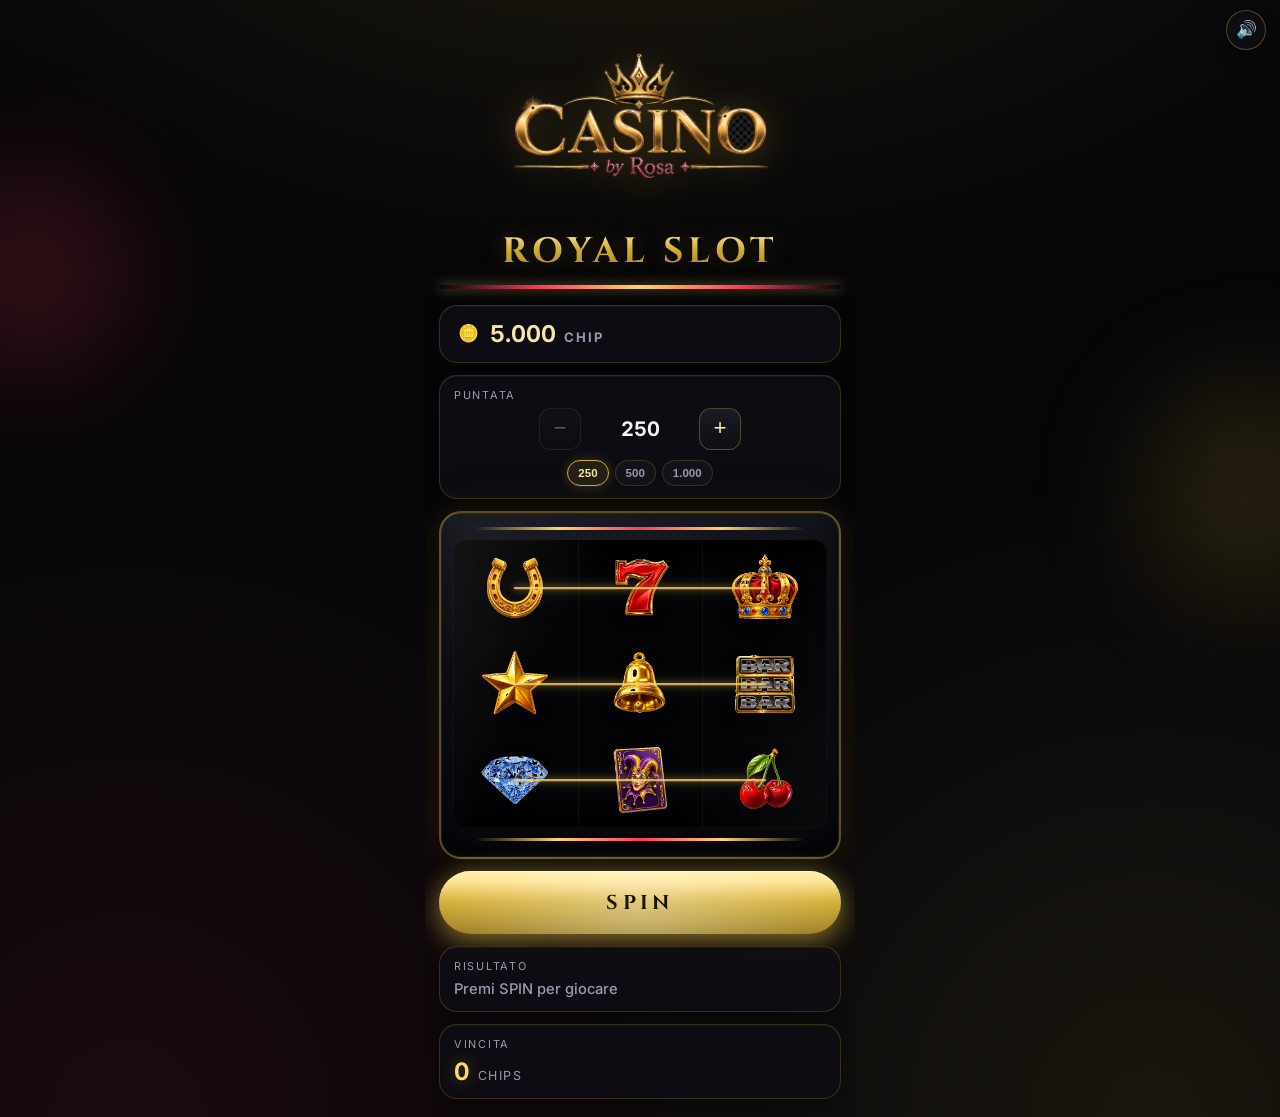
==== commit bf651cce: "Add VIP feedback to slot mini apps Co-authored-by: Cursor <cursoragent@cursor.com>" ====
--- a/index.html
+++ b/index.html
@@ -8,7 +8,7 @@
   <link rel="preconnect" href="https://fonts.googleapis.com">
   <link rel="preconnect" href="https://fonts.gstatic.com" crossorigin>
   <link href="https://fonts.googleapis.com/css2?family=Cinzel:wght@600;700&family=Inter:wght@400;500;600;700&display=swap" rel="stylesheet">
-  <link rel="stylesheet" href="style.css?v=40">
+  <link rel="stylesheet" href="style.css?v=41">
   <script src="https://telegram.org/js/telegram-web-app.js"></script>
 </head>
 <body>
@@ -99,8 +99,14 @@
       <p class="win-overlay__extra" id="winOverlayExtra" hidden></p>
       <p class="win-overlay__amount" id="winOverlayAmount">+0</p>
     </div>
+
+    <div class="vip-overlay" id="vipOverlay" hidden aria-hidden="true">
+      <div class="vip-overlay__burst" aria-hidden="true"></div>
+      <p class="vip-overlay__tier" id="vipOverlayTier">VIP GOLD</p>
+      <p class="vip-overlay__title" id="vipOverlayTitle">SECONDA CHANCE!</p>
+    </div>
   </div>
 
-  <script type="module" src="app.js?v=40"></script>
+  <script type="module" src="app.js?v=41"></script>
 </body>
 </html>
--- a/style.css
+++ b/style.css
@@ -896,6 +896,54 @@
 @keyframes winTitleShimmer {
   from { background-position: 0% center; }
   to { background-position: 200% center; }
+}
+
+.vip-overlay {
+  position: fixed;
+  inset: 0;
+  z-index: 120;
+  display: flex;
+  flex-direction: column;
+  align-items: center;
+  justify-content: center;
+  pointer-events: none;
+  opacity: 0;
+  transition: opacity 0.25s ease;
+}
+
+.vip-overlay.is-visible {
+  opacity: 1;
+}
+
+.vip-overlay__burst {
+  position: absolute;
+  inset: 0;
+  background: radial-gradient(circle at center, rgba(212, 175, 55, 0.28), transparent 62%);
+}
+
+.vip-overlay__tier {
+  position: relative;
+  margin: 0 0 8px;
+  font-family: 'Cinzel', serif;
+  font-size: 1.35rem;
+  font-weight: 700;
+  letter-spacing: 0.18em;
+  color: #ffe7a3;
+  text-shadow: 0 0 18px rgba(255, 213, 106, 0.85);
+}
+
+.vip-overlay__title {
+  position: relative;
+  margin: 0;
+  font-family: 'Cinzel', serif;
+  font-size: 1.85rem;
+  font-weight: 700;
+  letter-spacing: 0.12em;
+  color: #fff8dc;
+  text-shadow:
+    0 0 16px rgba(255, 213, 106, 0.9),
+    0 0 28px rgba(212, 175, 55, 0.55);
+  animation: bonusPulse 1.1s ease-in-out infinite;
 }
 
 .is-spinning .slot-machine__frame {
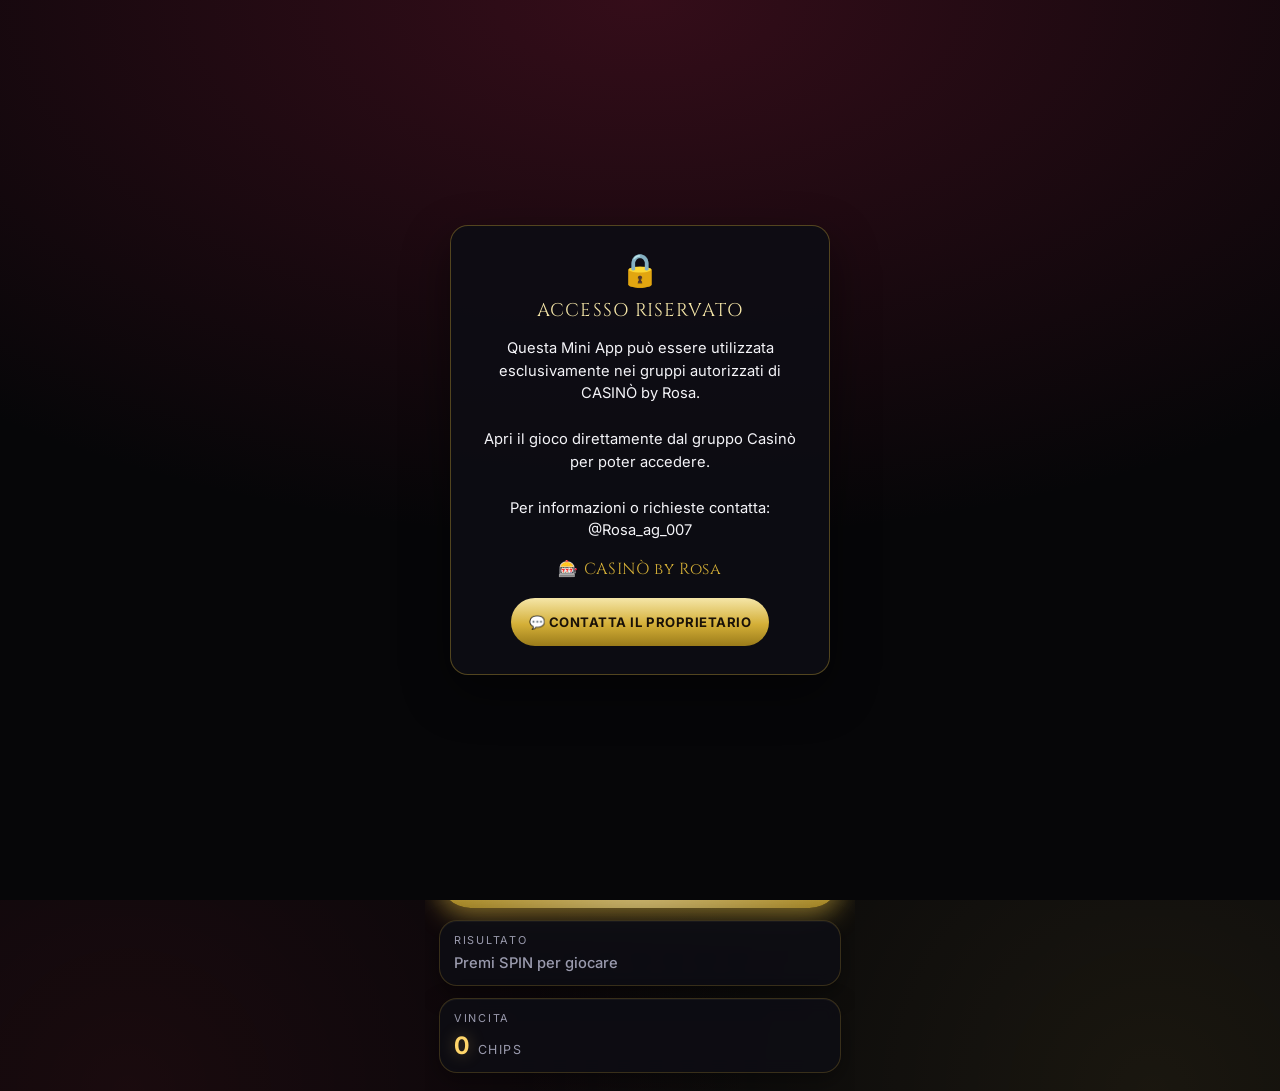
==== commit a1a50d5d: "Protect Royale and Poker Mini Apps Co-authored-by: Cursor <cursoragent@cursor.com>" ====
--- a/index.html
+++ b/index.html
@@ -12,7 +12,7 @@
   <script src="https://telegram.org/js/telegram-web-app.js"></script>
 </head>
 <body>
-  <div class="app-shell" id="app">
+  <div class="app-shell" id="app" hidden aria-hidden="true">
     <div class="ambient-glow ambient-glow--left"></div>
     <div class="ambient-glow ambient-glow--right"></div>
 
--- a/style.css
+++ b/style.css
@@ -1162,3 +1162,85 @@
     padding-top: calc(20px + var(--safe-top));
   }
 }
+
+/* Mini App access gate */
+.access-gate {
+  position: fixed;
+  inset: 0;
+  z-index: 9999;
+  display: flex;
+  align-items: center;
+  justify-content: center;
+  padding: 24px calc(16px + env(safe-area-inset-right)) calc(24px + env(safe-area-inset-bottom)) calc(16px + env(safe-area-inset-left));
+  background:
+    radial-gradient(ellipse 80% 60% at 50% 0%, rgba(139, 26, 58, 0.35), transparent),
+    var(--bg-deep);
+}
+
+.access-gate__card {
+  width: min(100%, 380px);
+  padding: 28px 22px;
+  border-radius: var(--radius);
+  border: 1px solid rgba(212, 175, 55, 0.35);
+  background: var(--bg-panel);
+  box-shadow: 0 18px 48px rgba(0, 0, 0, 0.45);
+  text-align: center;
+}
+
+.access-gate__icon {
+  margin: 0 0 12px;
+  font-size: 2rem;
+  line-height: 1;
+}
+
+.access-gate__title {
+  margin: 0 0 14px;
+  font-family: Cinzel, serif;
+  font-size: 1.15rem;
+  letter-spacing: 0.06em;
+  color: var(--gold-light);
+}
+
+.access-gate__sub {
+  margin: 0;
+  color: var(--text-muted);
+  font-size: 0.95rem;
+}
+
+.access-gate__body {
+  margin: 0 0 16px;
+  color: var(--text);
+  font-size: 0.92rem;
+  line-height: 1.55;
+}
+
+.access-gate__brand {
+  margin: 0 0 18px;
+  font-family: Cinzel, serif;
+  color: var(--gold);
+  letter-spacing: 0.04em;
+}
+
+.access-gate__cta {
+  display: inline-flex;
+  align-items: center;
+  justify-content: center;
+  min-height: 48px;
+  padding: 0 18px;
+  border-radius: 999px;
+  background: linear-gradient(180deg, #f5e6a8, #d4af37 55%, #9a7b1a);
+  color: #1a1208;
+  font-weight: 700;
+  font-size: 0.82rem;
+  letter-spacing: 0.04em;
+  text-decoration: none;
+}
+
+.access-gate__panel--auth .access-gate__title {
+  animation: access-pulse 1.4s ease-in-out infinite;
+}
+
+@keyframes access-pulse {
+  0%, 100% { opacity: 1; }
+  50% { opacity: 0.55; }
+}
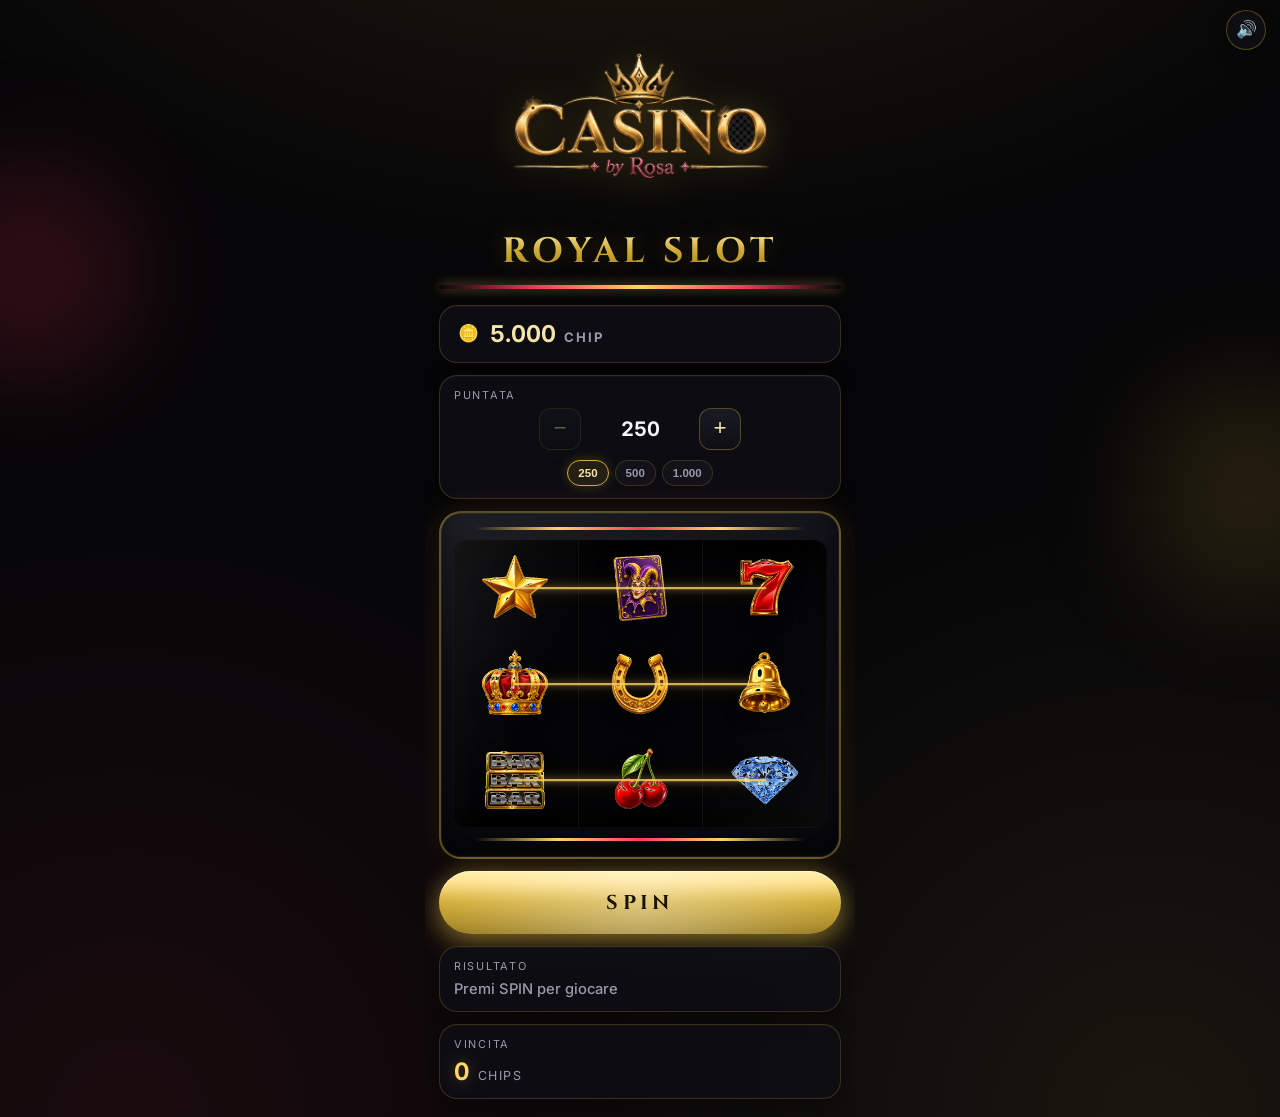
==== commit ee0ab18c: "Rollback Mini App access gate Co-authored-by: Cursor <cursoragent@cursor.com>" ====
--- a/index.html
+++ b/index.html
@@ -12,7 +12,7 @@
   <script src="https://telegram.org/js/telegram-web-app.js"></script>
 </head>
 <body>
-  <div class="app-shell" id="app" hidden aria-hidden="true">
+  <div class="app-shell" id="app">
     <div class="ambient-glow ambient-glow--left"></div>
     <div class="ambient-glow ambient-glow--right"></div>
 
--- a/style.css
+++ b/style.css
@@ -1162,85 +1162,3 @@
     padding-top: calc(20px + var(--safe-top));
   }
 }
-
-/* Mini App access gate */
-.access-gate {
-  position: fixed;
-  inset: 0;
-  z-index: 9999;
-  display: flex;
-  align-items: center;
-  justify-content: center;
-  padding: 24px calc(16px + env(safe-area-inset-right)) calc(24px + env(safe-area-inset-bottom)) calc(16px + env(safe-area-inset-left));
-  background:
-    radial-gradient(ellipse 80% 60% at 50% 0%, rgba(139, 26, 58, 0.35), transparent),
-    var(--bg-deep);
-}
-
-.access-gate__card {
-  width: min(100%, 380px);
-  padding: 28px 22px;
-  border-radius: var(--radius);
-  border: 1px solid rgba(212, 175, 55, 0.35);
-  background: var(--bg-panel);
-  box-shadow: 0 18px 48px rgba(0, 0, 0, 0.45);
-  text-align: center;
-}
-
-.access-gate__icon {
-  margin: 0 0 12px;
-  font-size: 2rem;
-  line-height: 1;
-}
-
-.access-gate__title {
-  margin: 0 0 14px;
-  font-family: Cinzel, serif;
-  font-size: 1.15rem;
-  letter-spacing: 0.06em;
-  color: var(--gold-light);
-}
-
-.access-gate__sub {
-  margin: 0;
-  color: var(--text-muted);
-  font-size: 0.95rem;
-}
-
-.access-gate__body {
-  margin: 0 0 16px;
-  color: var(--text);
-  font-size: 0.92rem;
-  line-height: 1.55;
-}
-
-.access-gate__brand {
-  margin: 0 0 18px;
-  font-family: Cinzel, serif;
-  color: var(--gold);
-  letter-spacing: 0.04em;
-}
-
-.access-gate__cta {
-  display: inline-flex;
-  align-items: center;
-  justify-content: center;
-  min-height: 48px;
-  padding: 0 18px;
-  border-radius: 999px;
-  background: linear-gradient(180deg, #f5e6a8, #d4af37 55%, #9a7b1a);
-  color: #1a1208;
-  font-weight: 700;
-  font-size: 0.82rem;
-  letter-spacing: 0.04em;
-  text-decoration: none;
-}
-
-.access-gate__panel--auth .access-gate__title {
-  animation: access-pulse 1.4s ease-in-out infinite;
-}
-
-@keyframes access-pulse {
-  0%, 100% { opacity: 1; }
-  50% { opacity: 0.55; }
-}
